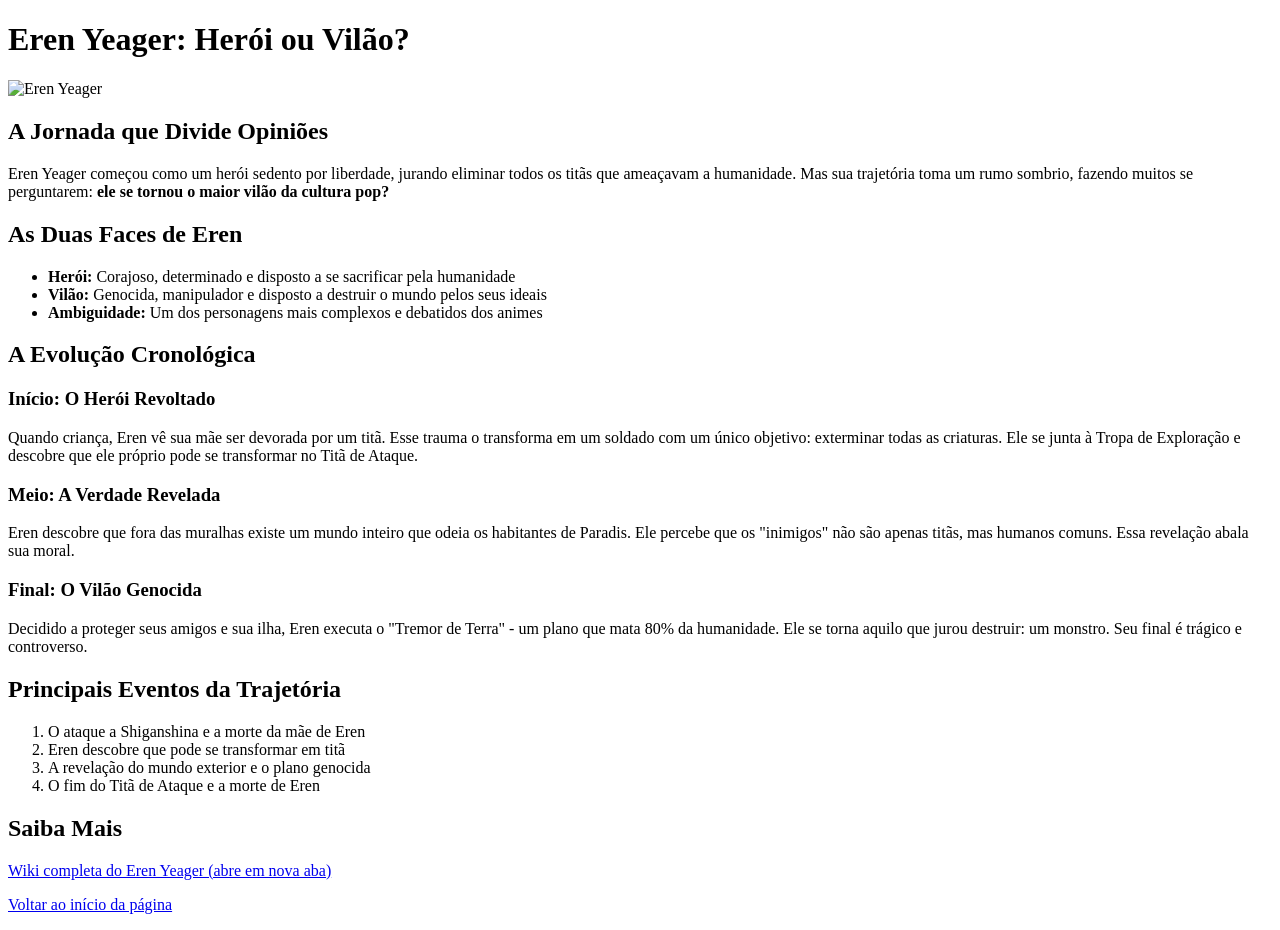
==== ATVIDADE 1.html @ a7f47d9d "first commit" ====
<!DOCTYPE html>
<html lang="pt-BR"> 
<head>
    <!-- METADADOS: informações para o navegador e mecanismos de busca -->
    <meta charset="UTF-8"> <!-- Define a codificação de caracteres (acentuação) -->
    <meta name="viewport" content="width=device-width, initial-scale=1.0">
    <meta name="description" content="Análise da trajetória do personagem Eren Yeager, de Attack on Titan"> 
    <link rel="icon" type="image/png" href="icone tropa de exploração.jpg 2"> 
    <title>Eren Yeager - Herói ou Vilão?</title>
</head>
<body>

    <!--  CABEÇALHO PRINCIPAL  -->
    <h1> Eren Yeager: Herói ou Vilão? </h1> <!-- Título principal da página -->

    <img src="https://comicbook.com/wp-content/uploads/sites/4/2022/01/82ced288-be4b-40c2-987c-2c6271eb65ba.jpg?w=1024" alt="Eren Yeager" width="500">
    <!--  INTRODUÇÃO  -->
    <h2>A Jornada que Divide Opiniões</h2> <!-- Primeiro subtítulo -->
    <p>
        Eren Yeager começou como um herói sedento por liberdade, jurando eliminar todos os titãs que ameaçavam a humanidade. 
        Mas sua trajetória toma um rumo sombrio, fazendo muitos se perguntarem: <strong>ele se tornou o maior vilão da cultura pop?</strong>
    </p>

    <!--  LISTA NÃO ORDENADA (características)  -->
    <h2> As Duas Faces de Eren</h2> <!-- Segundo subtítulo -->
    <ul> <!-- Lista não ordenada: marcadores (bolinhas) -->
        <li><strong>Herói:</strong> Corajoso, determinado e disposto a se sacrificar pela humanidade</li>
        <li><strong>Vilão:</strong> Genocida, manipulador e disposto a destruir o mundo pelos seus ideais</li>
        <li><strong>Ambiguidade:</strong> Um dos personagens mais complexos e debatidos dos animes</li>
    </ul>

    <!--  PARÁGRAFOS CRONOLÓGICOS  -->
    <h2> A Evolução Cronológica</h2> <!-- Terceiro subtítulo -->

    <h3> Início: O Herói Revoltado</h3>
    <p>
        Quando criança, Eren vê sua mãe ser devorada por um titã. Esse trauma o transforma em um soldado com um único objetivo: 
        exterminar todas as criaturas. Ele se junta à Tropa de Exploração e descobre que ele próprio pode se transformar no Titã de Ataque.
    </p>

    <h3> Meio: A Verdade Revelada</h3>
    <p>
        Eren descobre que fora das muralhas existe um mundo inteiro que odeia os habitantes de Paradis. 
        Ele percebe que os "inimigos" não são apenas titãs, mas humanos comuns. Essa revelação abala sua moral.
    </p>

    <h3> Final: O Vilão Genocida</h3>
    <p>
        Decidido a proteger seus amigos e sua ilha, Eren executa o "Tremor de Terra" - um plano que mata 80% da humanidade. 
        Ele se torna aquilo que jurou destruir: um monstro. Seu final é trágico e controverso.
    </p>
 
    <!--   LISTA ORDENADA (eventos principais)   -->
    <h2>Principais Eventos da Trajetória</h2>
    <ol> <!-- Lista ordenada:  -->
        <li> O ataque a Shiganshina e a morte da mãe de Eren</li>
        <li> Eren descobre que pode se transformar em titã</li>
        <li> A revelação do mundo exterior e o plano genocida</li>
        <li> O fim do Titã de Ataque e a morte de Eren</li>
    </ol>

    <!--  LINKS (externo e interno)  -->
    <h2>Saiba Mais</h2>
    <p>
        <!-- Link externo: abre em nova aba (target="_blank") -->
        <a href="https://attackontitan.fandom.com/wiki/Eren_Yeager" target="_blank"> Wiki completa do Eren Yeager (abre em nova aba)</a>
    </p>
    <p>
        <!-- Falta link interno-->
        <a href="#top">Voltar ao início da página</a>
    </p>

    </body>
</html>
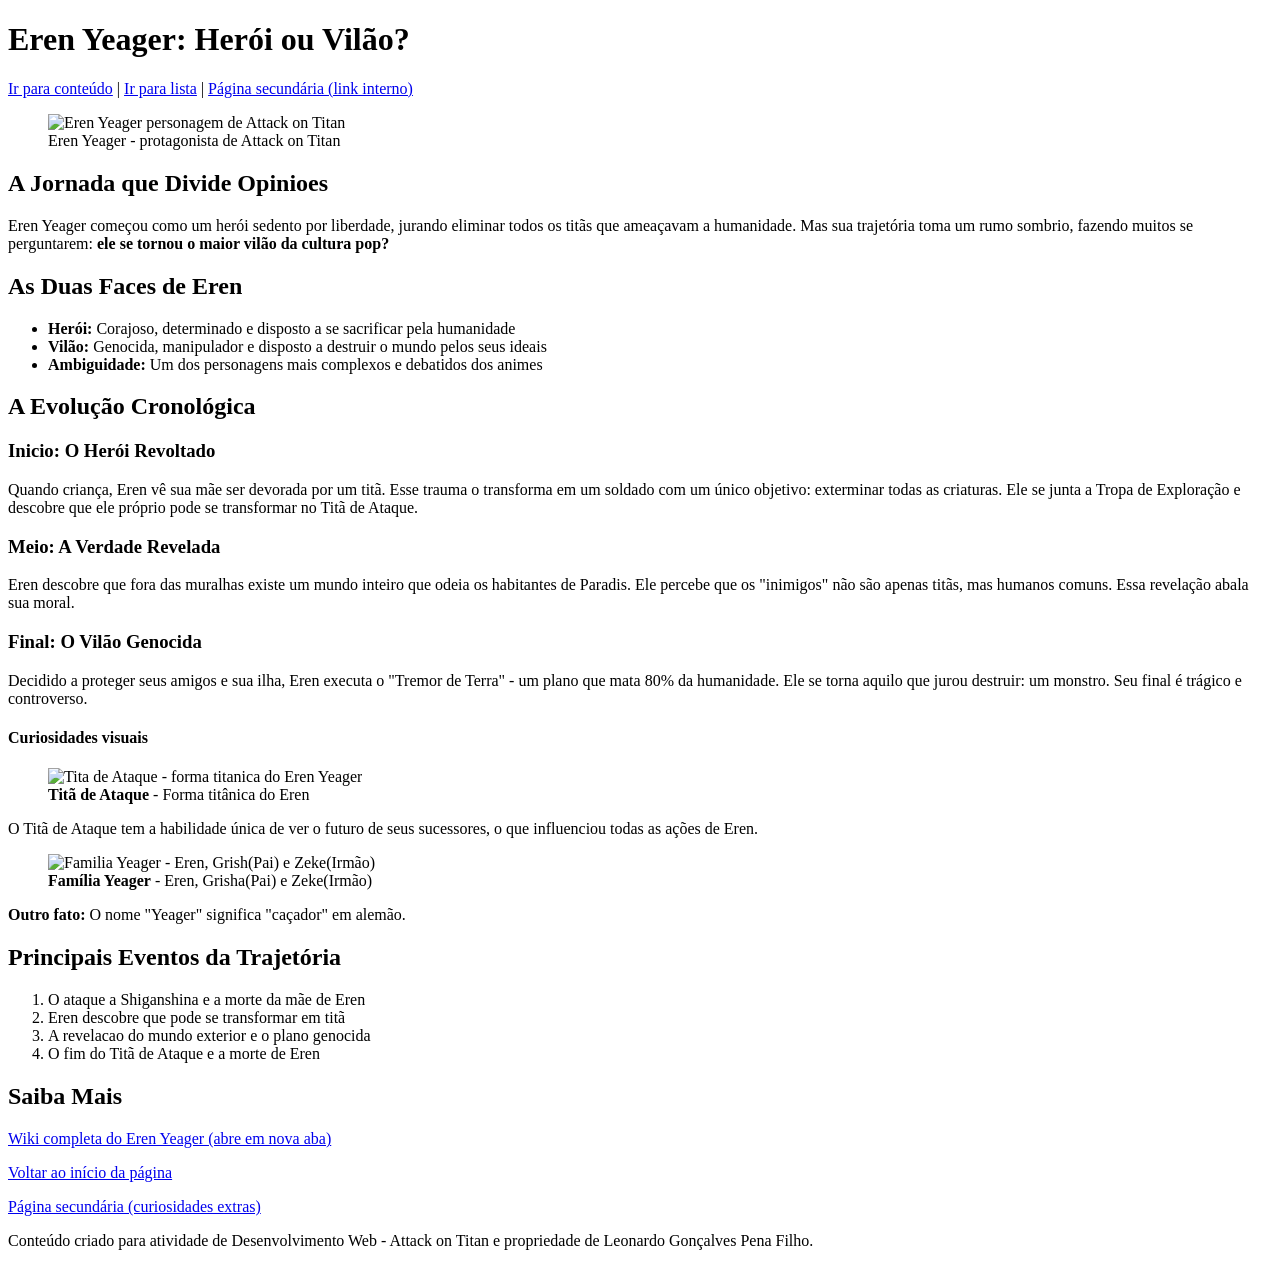
==== commit 31f05911: "Entrega final da atividade 1" ====
--- a/ATVIDADE 1.html
+++ b/ATVIDADE 1.html
@@ -2,73 +2,135 @@
 <html lang="pt-BR"> 
 <head>
     <!-- METADADOS: informações para o navegador e mecanismos de busca -->
-    <meta charset="UTF-8"> <!-- Define a codificação de caracteres (acentuação) -->
-    <meta name="viewport" content="width=device-width, initial-scale=1.0">
-    <meta name="description" content="Análise da trajetória do personagem Eren Yeager, de Attack on Titan"> 
-    <link rel="icon" type="image/png" href="icone tropa de exploração.jpg 2"> 
-    <title>Eren Yeager - Herói ou Vilão?</title>
+    <meta charset="UTF-8"> <!-- Define a codificacao de caracteres (acentuacao) -->
+    <meta name="viewport" content="width=device-width, initial-scale=1.0"> <!-- Ajuste para celulares -->
+    <meta name="description" content="Analise da trajetoria do personagem Eren Yeager, de Attack on Titan"> 
+    <link rel="icon" type="image/png" href="icone-tropa-exploracao.jpg"> <!-- icone na aba do navegador -->
+    <title>Eren Yeager - Heroi ou Vilao?</title> <!-- título que aparece na aba -->
 </head>
 <body>
 
-    <!--  CABEÇALHO PRINCIPAL  -->
-    <h1> Eren Yeager: Herói ou Vilão? </h1> <!-- Título principal da página -->
+    <!-- CABECALHO PRINCIPAL -->
+    <header> 
+        <h1>Eren Yeager: Herói ou Vilão?</h1> <!-- Título principal da página -->
+        
+        <!-- TAG DE NAVEGAÇÃO: links internos do site -->
+        <nav>
+            <a href="#conteudo">Ir para conteúdo</a> | 
+            <a href="#lista">Ir para lista</a> | 
+            <a href="pagina2.html">Página secundária (link interno)</a>
+        </nav>
+    </header>
 
-    <img src="https://comicbook.com/wp-content/uploads/sites/4/2022/01/82ced288-be4b-40c2-987c-2c6271eb65ba.jpg?w=1024" alt="Eren Yeager" width="500">
-    <!--  INTRODUÇÃO  -->
-    <h2>A Jornada que Divide Opiniões</h2> <!-- Primeiro subtítulo -->
-    <p>
-        Eren Yeager começou como um herói sedento por liberdade, jurando eliminar todos os titãs que ameaçavam a humanidade. 
-        Mas sua trajetória toma um rumo sombrio, fazendo muitos se perguntarem: <strong>ele se tornou o maior vilão da cultura pop?</strong>
-    </p>
+    <!-- IMAGEM PRINCIPAL -->
+    <figure> 
+        <img src="https://comicbook.com/wp-content/uploads/sites/4/2022/01/82ced288-be4b-40c2-987c-2c6271eb65ba.jpg?w=1024" alt="Eren Yeager personagem de Attack on Titan" width="500">
+        <figcaption>Eren Yeager - protagonista de Attack on Titan</figcaption> <!-- legenda acessivel -->
+    </figure>
 
-    <!--  LISTA NÃO ORDENADA (características)  -->
-    <h2> As Duas Faces de Eren</h2> <!-- Segundo subtítulo -->
-    <ul> <!-- Lista não ordenada: marcadores (bolinhas) -->
-        <li><strong>Herói:</strong> Corajoso, determinado e disposto a se sacrificar pela humanidade</li>
-        <li><strong>Vilão:</strong> Genocida, manipulador e disposto a destruir o mundo pelos seus ideais</li>
-        <li><strong>Ambiguidade:</strong> Um dos personagens mais complexos e debatidos dos animes</li>
-    </ul>
+    <!-- INTRODUÇÃO -->
+    <section id="conteudo"> 
+        <h2>A Jornada que Divide Opinioes</h2> <!-- Primeiro subtitulo -->
+        <p>
+            Eren Yeager começou como um herói sedento por liberdade, jurando eliminar todos os titãs que ameaçavam a humanidade. 
+            Mas sua trajetória toma um rumo sombrio, fazendo muitos se perguntarem: <strong>ele se tornou o maior vilão da cultura pop?</strong>
+        </p>
+    </section>
 
-    <!--  PARÁGRAFOS CRONOLÓGICOS  -->
-    <h2> A Evolução Cronológica</h2> <!-- Terceiro subtítulo -->
+    <!-- LISTA NÃO ORDENADA (características) -->
+    <section id="lista"> 
+        <h2>As Duas Faces de Eren</h2> <!-- Segundo subtÍtulo -->
+        <ul> <!-- Lista não ordenada: marcadores (bolinhas) -->
+            <li><strong>Herói:</strong> Corajoso, determinado e disposto a se sacrificar pela humanidade</li>
+            <li><strong>Vilão:</strong> Genocida, manipulador e disposto a destruir o mundo pelos seus ideais</li>
+            <li><strong>Ambiguidade:</strong> Um dos personagens mais complexos e debatidos dos animes</li>
+        </ul>
+    </section>
 
-    <h3> Início: O Herói Revoltado</h3>
-    <p>
-        Quando criança, Eren vê sua mãe ser devorada por um titã. Esse trauma o transforma em um soldado com um único objetivo: 
-        exterminar todas as criaturas. Ele se junta à Tropa de Exploração e descobre que ele próprio pode se transformar no Titã de Ataque.
-    </p>
+    <!-- PARÁGRAFOS CRONOLÓGICOS E ASIDE (LATERAL) -->
+    <section> 
+        <h2>A Evolução Cronológica</h2> <!-- Terceiro subtítulo -->
 
-    <h3> Meio: A Verdade Revelada</h3>
-    <p>
-        Eren descobre que fora das muralhas existe um mundo inteiro que odeia os habitantes de Paradis. 
-        Ele percebe que os "inimigos" não são apenas titãs, mas humanos comuns. Essa revelação abala sua moral.
-    </p>
+        <!-- CONTEÚDO PRINCIPAL -->
+        <article> 
+            <h3>Inicio: O Herói Revoltado</h3>
+            <p>
+                Quando criança, Eren vê sua mãe ser devorada por um titã. Esse trauma o transforma em um soldado com um único objetivo: 
+                exterminar todas as criaturas. Ele se junta a Tropa de Exploração e descobre que ele próprio pode se transformar no Titã de Ataque.
+            </p>
+        </article>
 
-    <h3> Final: O Vilão Genocida</h3>
-    <p>
-        Decidido a proteger seus amigos e sua ilha, Eren executa o "Tremor de Terra" - um plano que mata 80% da humanidade. 
-        Ele se torna aquilo que jurou destruir: um monstro. Seu final é trágico e controverso.
-    </p>
- 
-    <!--   LISTA ORDENADA (eventos principais)   -->
-    <h2>Principais Eventos da Trajetória</h2>
-    <ol> <!-- Lista ordenada:  -->
-        <li> O ataque a Shiganshina e a morte da mãe de Eren</li>
-        <li> Eren descobre que pode se transformar em titã</li>
-        <li> A revelação do mundo exterior e o plano genocida</li>
-        <li> O fim do Titã de Ataque e a morte de Eren</li>
-    </ol>
+        <article>
+            <h3>Meio: A Verdade Revelada</h3>
+            <p>
+                Eren descobre que fora das muralhas existe um mundo inteiro que odeia os habitantes de Paradis. 
+                Ele percebe que os "inimigos" não são apenas titãs, mas humanos comuns. Essa revelação abala sua moral.
+            </p>
+        </article>
 
-    <!--  LINKS (externo e interno)  -->
-    <h2>Saiba Mais</h2>
-    <p>
-        <!-- Link externo: abre em nova aba (target="_blank") -->
-        <a href="https://attackontitan.fandom.com/wiki/Eren_Yeager" target="_blank"> Wiki completa do Eren Yeager (abre em nova aba)</a>
-    </p>
-    <p>
-        <!-- Falta link interno-->
-        <a href="#top">Voltar ao início da página</a>
-    </p>
+        <article> 
+            <h3>Final: O Vilão Genocida</h3>
+            <p>
+                Decidido a proteger seus amigos e sua ilha, Eren executa o "Tremor de Terra" - um plano que mata 80% da humanidade. 
+                Ele se torna aquilo que jurou destruir: um monstro. Seu final é trágico e controverso.
+            </p>
+        </article>
 
-    </body>
-</html>
+               <!-- TAG ASIDE: informações laterais/complementares -->
+        <aside>
+            <h4>Curiosidades visuais</h4>
+            
+            <!-- IMAGEM: Titã de Ataque -->
+            <figure>
+                <img src="https://www.omegascopio.com.br/wp-content/uploads/2021/03/6-4.jpg" alt="Tita de Ataque - forma titanica do Eren Yeager" width="300">
+                <figcaption><strong>Titã de Ataque</strong> - Forma titânica do Eren</figcaption>
+            </figure>
+            
+            <p>O Titã de Ataque tem a habilidade única de ver o futuro de seus sucessores, o que influenciou todas as ações de Eren.</p>
+            
+            <!-- IMAGEM: Família Yeager -->
+            <figure>
+                <img src="https://static.wikia.nocookie.net/shingekinokyojin/images/5/56/Grisha%27s_sons.png/revision/latest/scale-to-width-down/1200?cb=20220201222629" alt="Familia Yeager - Eren, Grish(Pai) e Zeke(Irmão)" width="300">
+                <figcaption><strong>Família Yeager</strong> - Eren, Grisha(Pai) e Zeke(Irmão)</figcaption>
+            </figure>
+            
+            <p><strong>Outro fato:</strong> O nome "Yeager" significa "caçador" em alemão.</p>
+        </aside>
+
+    </section>
+
+    <!-- LISTA ORDENADA (eventos principais) -->
+    <section> 
+        <h2>Principais Eventos da Trajetória</h2>
+        <ol> <!-- Lista ordenada: numeração automática -->
+            <li>O ataque a Shiganshina e a morte da mãe de Eren</li>
+            <li>Eren descobre que pode se transformar em titã</li>
+            <li>A revelacao do mundo exterior e o plano genocida</li>
+            <li>O fim do Titã de Ataque e a morte de Eren</li>
+        </ol>
+    </section>
+
+    <!-- LINKS (externo e interno) -->
+    <section> 
+        <h2>Saiba Mais</h2>
+        <p>
+            <!-- Link externo: abre em nova aba (target="_blank") -->
+            <a href="https://attackontitan.fandom.com/wiki/Eren_Yeager" target="_blank" aria-label="Abrir wiki do Eren Yeager em nova aba">Wiki completa do Eren Yeager (abre em nova aba)</a>
+        </p>
+        <p>
+            <!-- Link interno: âncora para o topo da página -->
+            <a href="#top" aria-label="Voltar para o topo da pagina">Voltar ao início da página</a>
+        </p>
+        <p>
+            <!-- Link interno para outro arquivo HTML -->
+            <a href="pagina2.html" aria-label="Abrir pagina secundaria">Página secundária (curiosidades extras)</a>
+        </p>
+    </section>
+
+    <!-- RODAPÉ -->
+    <footer> 
+        <p>Conteúdo criado para atividade de Desenvolvimento Web - Attack on Titan e propriedade de Leonardo Gonçalves Pena Filho.</p>
+    </footer>
+    
+</body>
+</html>
